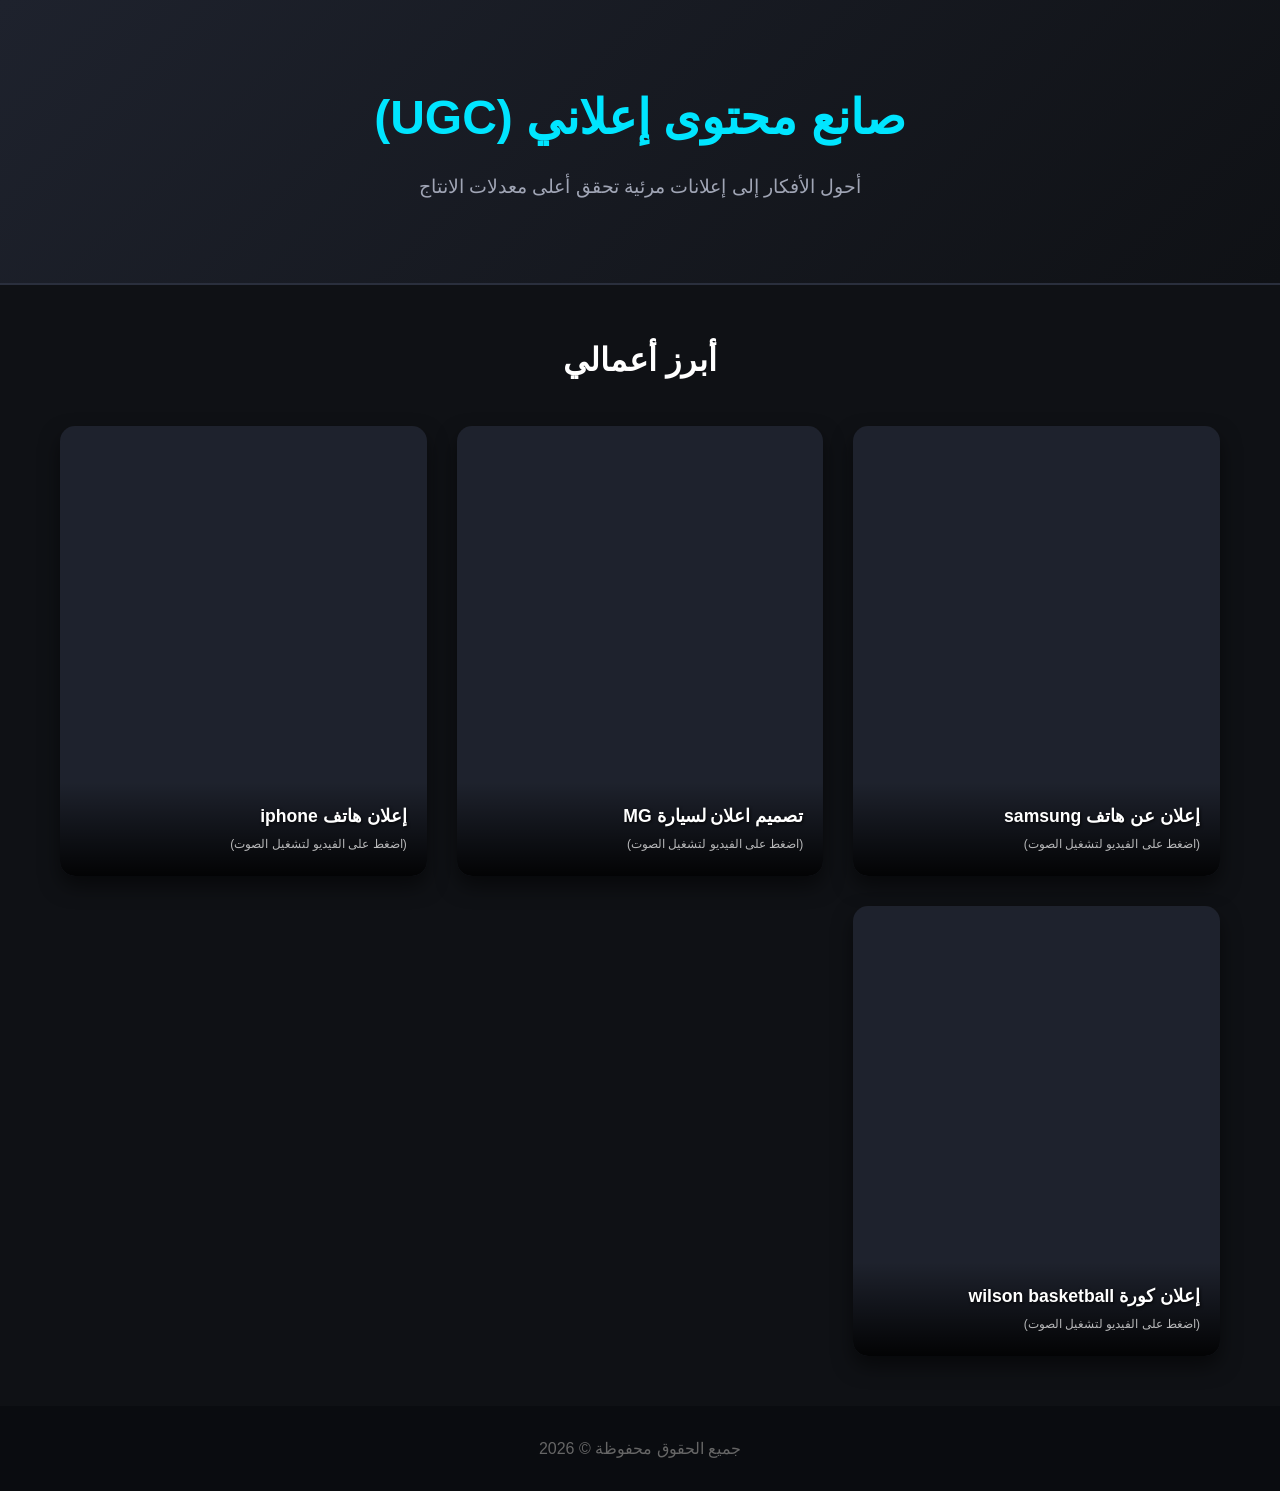
==== index.html @ fe723030 "Add files via upload" ====
<!DOCTYPE html>
<html lang="ar" dir="rtl">
<head>
    <meta charset="UTF-8">
    <meta name="viewport" content="width=device-width, initial-scale=1.0">
    <title>معرض أعمالي | إعلانات UGC</title>
    <!-- ربط ملف الـ CSS -->
    <link rel="stylesheet" href="style.css">
</head>
<body>

    <header class="hero">
        <h1>صانع محتوى إعلاني (UGC)</h1>
        <p>أحول الأفكار إلى إعلانات مرئية تحقق أعلى معدلات الانتاج</p>
    </header>

    <main class="portfolio-container">
        <h2>أبرز أعمالي</h2>
        <div class="grid">

            <!-- ========================================== -->
            <!-- مكان العمل الأول -->
            <!-- ========================================== -->
            <div class="portfolio-item">
                <div class="protection-layer" title="اضغط لتشغيل/كتم الصوت"></div> 
                <video class="ugc-video" src="samsung galaxy S26.mp4" autoplay loop muted playsinline disablePictureInPicture></video>
                
                <div class="item-info">
                    <h3>إعلان عن هاتف samsung</h3>
                    <span style="font-size: 12px; opacity: 0.7;">(اضغط على الفيديو لتشغيل الصوت)</span>
                </div>
            </div>

            <!-- ========================================== -->
            <!-- مكان العمل الثاني -->
            <!-- ========================================== -->
            <div class="portfolio-item">
                <div class="protection-layer" title="اضغط لتشغيل/كتم الصوت"></div>
                <video class="ugc-video" src="MG car.mp4" autoplay loop muted playsinline disablePictureInPicture></video>
                
                <div class="item-info">
                    <h3>تصميم اعلان لسيارة MG</h3>
                    <span style="font-size: 12px; opacity: 0.7;">(اضغط على الفيديو لتشغيل الصوت)</span>
                </div>
            </div>

            <!-- ========================================== -->
            <!-- مكان العمل الثالث -->
            <!-- ========================================== -->
            <div class="portfolio-item">
                <div class="protection-layer" title="اضغط لتشغيل/كتم الصوت"></div>
                <video class="ugc-video" src="iphone 17 promax.mp4" autoplay loop muted playsinline disablePictureInPicture></video>
                
                <div class="item-info">
                    <h3>إعلان هاتف iphone</h3>
                    <span style="font-size: 12px; opacity: 0.7;">(اضغط على الفيديو لتشغيل الصوت)</span>
                </div>
            </div>



            <!-- ========================================== -->
            <!-- مكان العمل الرابع -->
            <!-- ========================================== -->
            <div class="portfolio-item">
                <div class="protection-layer" title="اضغط لتشغيل/كتم الصوت"></div>
                <video class="ugc-video" src="wilson_nba_drv_pro_30s_ad.mp4" autoplay loop muted playsinline disablePictureInPicture></video>
                
                <div class="item-info">
                    <h3>إعلان كورة wilson basketball</h3>
                    <span style="font-size: 12px; opacity: 0.7;">(اضغط على الفيديو لتشغيل الصوت)</span>
                </div>
            </div>

        </div>
    </main>

    <footer>
        <p>جميع الحقوق محفوظة &copy; 2026</p>
    </footer>

    <!-- ربط ملف الـ JavaScript -->
    <script src="script.js"></script>
</body>
</html>
---- style.css ----
/* إعدادات عامة */
* {
    margin: 0;
    padding: 0;
    box-sizing: border-box;
    font-family: 'Segoe UI', Tahoma, Geneva, Verdana, sans-serif;
}

body {
    background-color: #0f1115;
    color: #ffffff;
    line-height: 1.6;
}

/* قسم الترحيب العلوي */
.hero {
    text-align: center;
    padding: 80px 20px;
    background: linear-gradient(135deg, #1e222d 0%, #0f1115 100%);
    border-bottom: 2px solid #2a2f3d;
}

.hero h1 {
    font-size: 3rem;
    color: #00e5ff;
    margin-bottom: 15px;
}

.hero p {
    font-size: 1.2rem;
    color: #a0a5b5;
}

/* حاوية معرض الأعمال */
.portfolio-container {
    max-width: 1200px;
    margin: 50px auto;
    padding: 0 20px;
}

.portfolio-container h2 {
    text-align: center;
    font-size: 2rem;
    margin-bottom: 40px;
    color: #ffffff;
}

/* شبكة العرض (Grid) */
.grid {
    display: grid;
    grid-template-columns: repeat(auto-fit, minmax(300px, 1fr));
    gap: 30px;
}

/* بطاقة العمل الواحدة */
.portfolio-item {
    position: relative;
    border-radius: 15px;
    overflow: hidden;
    background-color: #1e222d;
    box-shadow: 0 10px 20px rgba(0,0,0,0.5);
    transition: transform 0.3s ease;
}

.portfolio-item:hover {
    transform: translateY(-5px);
}

/* الفيديوهات والصور داخل البطاقة */
.portfolio-item video, 
.portfolio-item img {
    width: 100%;
    height: 450px;
    object-fit: cover;
    display: block;
    pointer-events: none; /* يمنع التفاعل مع الفيديو مباشرة */
}

/* طبقة الحماية الشفافة التي تمنع النقر والتحميل */
.protection-layer {
    position: absolute;
    top: 0;
    left: 0;
    width: 100%;
    height: 100%;
    z-index: 10;
    cursor: default;
}

/* معلومات العمل أسفل البطاقة */
.item-info {
    position: absolute;
    bottom: 0;
    left: 0;
    width: 100%;
    padding: 20px;
    background: linear-gradient(to top, rgba(0,0,0,0.9) 0%, rgba(0,0,0,0) 100%);
    z-index: 11; /* يجب أن تكون أعلى من طبقة الحماية لكي يظهر النص */
}

.item-info h3 {
    font-size: 1.1rem;
    color: #fff;
    text-shadow: 1px 1px 3px rgba(0,0,0,0.8);
}

/* تذييل الصفحة */
footer {
    text-align: center;
    padding: 30px;
    background-color: #0a0c10;
    color: #666;
    margin-top: 50px;
}
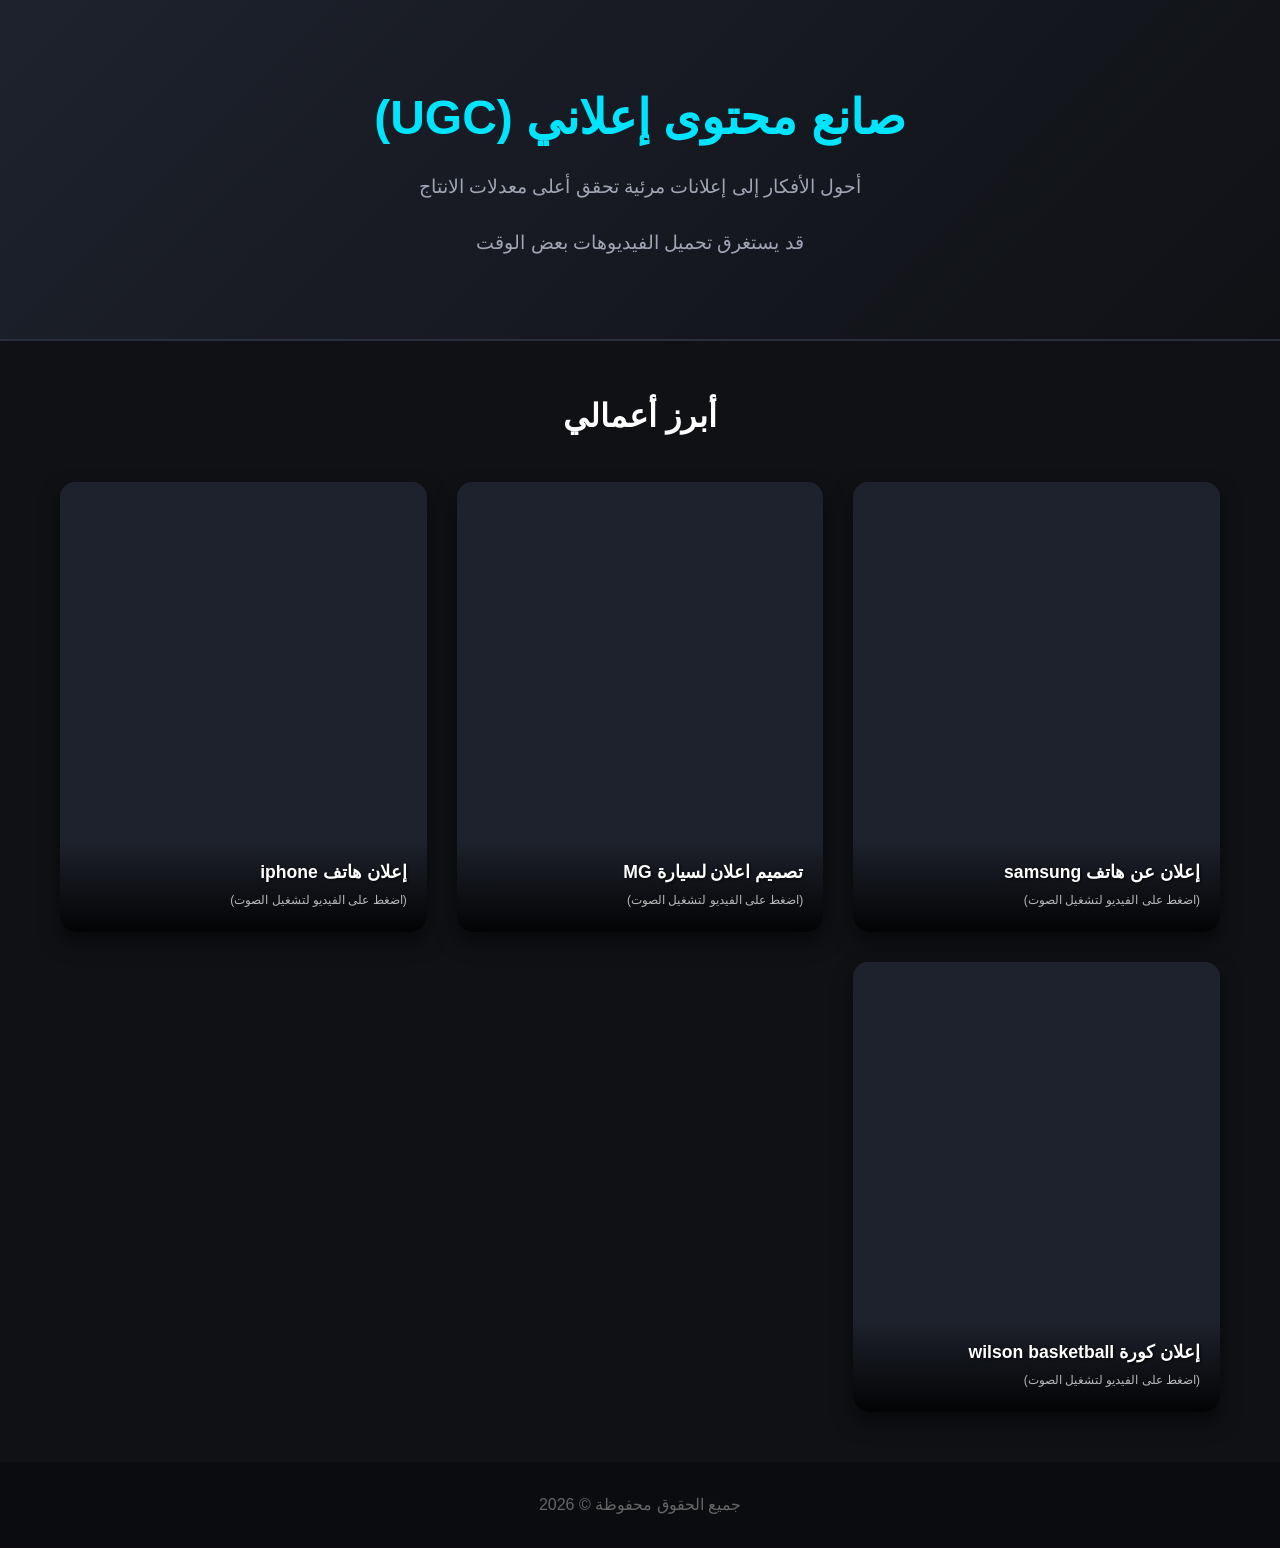
==== commit 67eb4e82: "Add files via upload" ====
--- a/index.html
+++ b/index.html
@@ -11,7 +11,8 @@
 
     <header class="hero">
         <h1>صانع محتوى إعلاني (UGC)</h1>
-        <p>أحول الأفكار إلى إعلانات مرئية تحقق أعلى معدلات الانتاج</p>
+        <p>أحول الأفكار إلى إعلانات مرئية تحقق أعلى معدلات الانتاج</p><br>
+        <p>قد يستغرق تحميل الفيديوهات بعض الوقت</p>
     </header>
 
     <main class="portfolio-container">
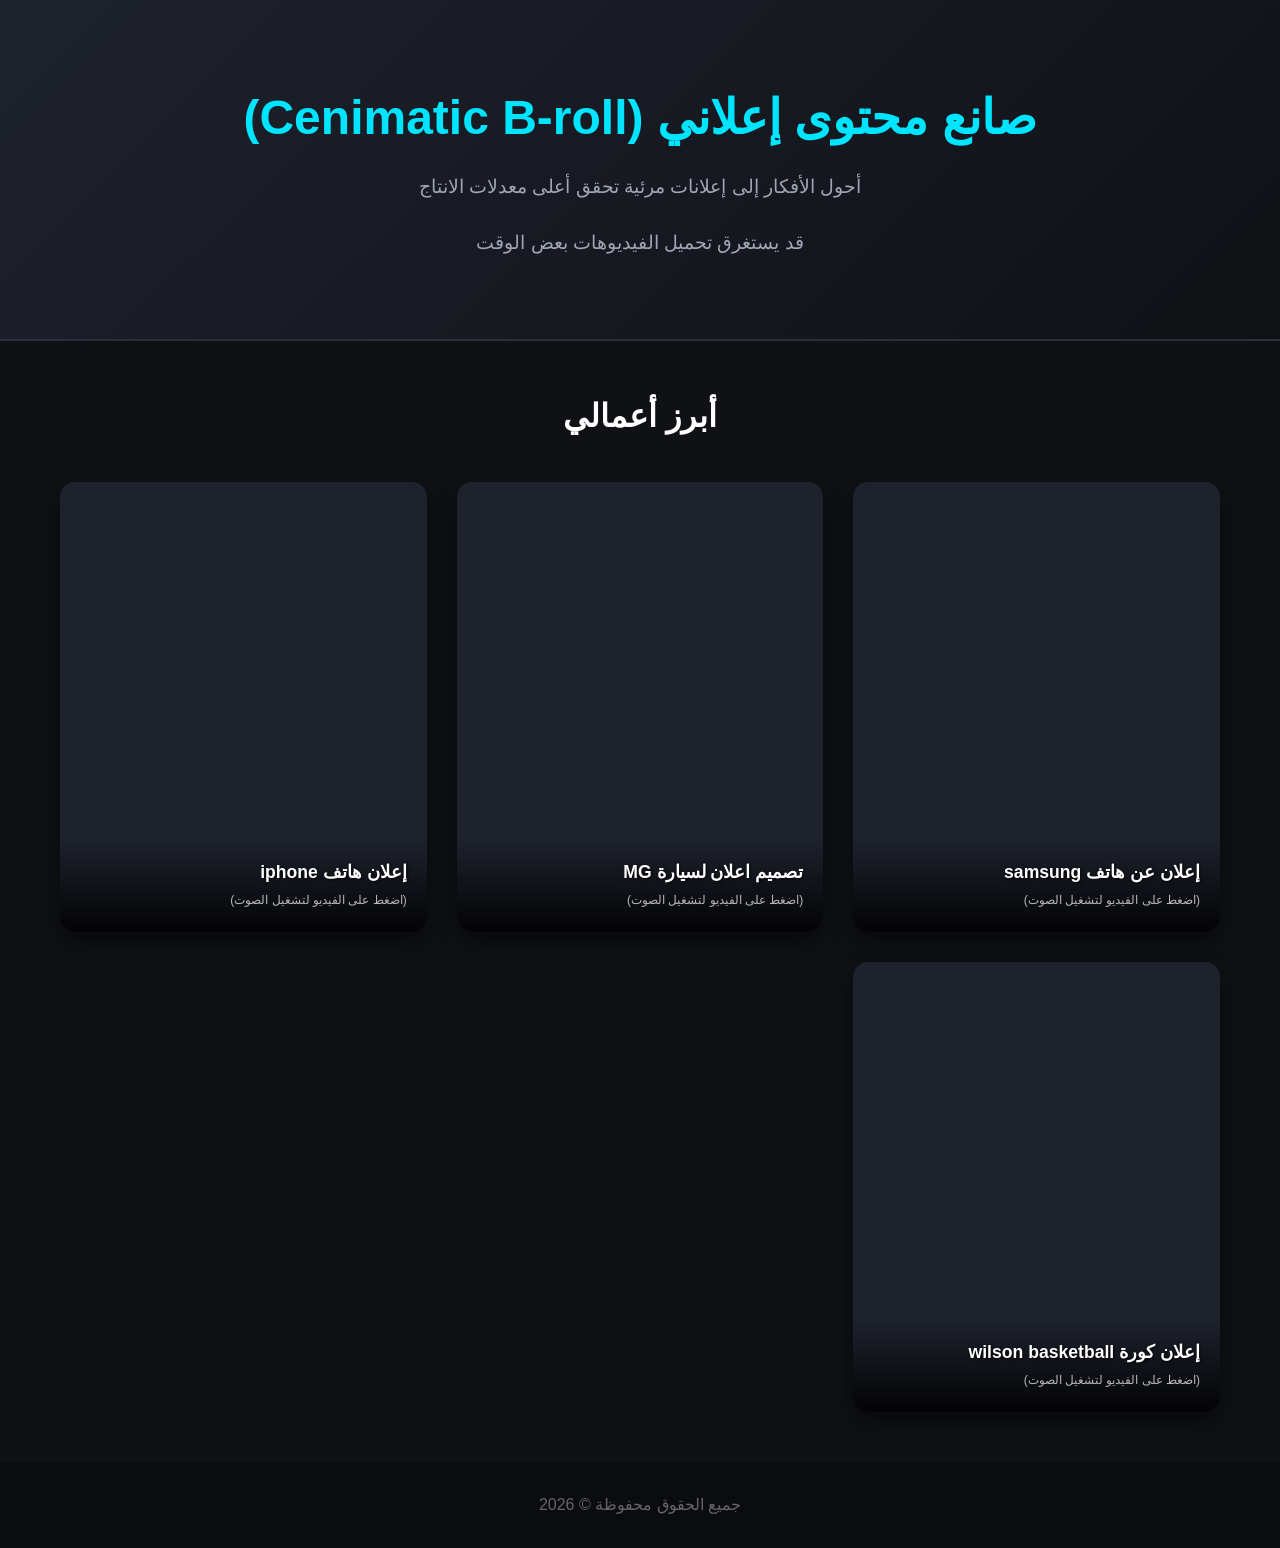
==== commit 39ef8302: "Add files via upload" ====
--- a/index.html
+++ b/index.html
@@ -3,14 +3,14 @@
 <head>
     <meta charset="UTF-8">
     <meta name="viewport" content="width=device-width, initial-scale=1.0">
-    <title>معرض أعمالي | إعلانات UGC</title>
+    <title>معرض أعمالي | إعلانات Cenimatic B-roll</title>
     <!-- ربط ملف الـ CSS -->
     <link rel="stylesheet" href="style.css">
 </head>
 <body>
 
     <header class="hero">
-        <h1>صانع محتوى إعلاني (UGC)</h1>
+        <h1>صانع محتوى إعلاني (Cenimatic B-roll)</h1>
         <p>أحول الأفكار إلى إعلانات مرئية تحقق أعلى معدلات الانتاج</p><br>
         <p>قد يستغرق تحميل الفيديوهات بعض الوقت</p>
     </header>
@@ -24,7 +24,9 @@
             <!-- ========================================== -->
             <div class="portfolio-item">
                 <div class="protection-layer" title="اضغط لتشغيل/كتم الصوت"></div> 
-                <video class="ugc-video" src="samsung galaxy S26.mp4" autoplay loop muted playsinline disablePictureInPicture></video>
+                <video class="ugc-video" src="samsung galaxy S26.mp4" autoplay loop muted playsinline disablePictureInPicture>
+                    <source src="https://res.cloudinary.com/your-cloud-name/video/upload/v12345678/your-video.mp4" type="video/mp4">
+                </video>
                 
                 <div class="item-info">
                     <h3>إعلان عن هاتف samsung</h3>
@@ -37,8 +39,10 @@
             <!-- ========================================== -->
             <div class="portfolio-item">
                 <div class="protection-layer" title="اضغط لتشغيل/كتم الصوت"></div>
-                <video class="ugc-video" src="MG car.mp4" autoplay loop muted playsinline disablePictureInPicture></video>
-                
+                <video class="ugc-video" src="MG car.mp4" autoplay loop muted playsinline disablePictureInPicture>
+                    <source src="https://res.cloudinary.com/your-cloud-name/video/upload/v12345678/your-video.mp4" type="video/mp4">
+                </video>
+
                 <div class="item-info">
                     <h3>تصميم اعلان لسيارة MG</h3>
                     <span style="font-size: 12px; opacity: 0.7;">(اضغط على الفيديو لتشغيل الصوت)</span>
@@ -50,7 +54,9 @@
             <!-- ========================================== -->
             <div class="portfolio-item">
                 <div class="protection-layer" title="اضغط لتشغيل/كتم الصوت"></div>
-                <video class="ugc-video" src="iphone 17 promax.mp4" autoplay loop muted playsinline disablePictureInPicture></video>
+                <video class="ugc-video" src="iphone 17 promax.mp4" autoplay loop muted playsinline disablePictureInPicture>
+                    <source src="https://res.cloudinary.com/your-cloud-name/video/upload/v12345678/your-video.mp4" type="video/mp4">
+                </video>
                 
                 <div class="item-info">
                     <h3>إعلان هاتف iphone</h3>
@@ -65,7 +71,9 @@
             <!-- ========================================== -->
             <div class="portfolio-item">
                 <div class="protection-layer" title="اضغط لتشغيل/كتم الصوت"></div>
-                <video class="ugc-video" src="wilson_nba_drv_pro_30s_ad.mp4" autoplay loop muted playsinline disablePictureInPicture></video>
+                <video class="ugc-video" src="wilson_nba_drv_pro_30s_ad.mp4" autoplay loop muted playsinline disablePictureInPicture>
+                    <source src="https://res.cloudinary.com/your-cloud-name/video/upload/v12345678/your-video.mp4" type="video/mp4">
+                </video>
                 
                 <div class="item-info">
                     <h3>إعلان كورة wilson basketball</h3>
--- a/style.css
+++ b/style.css
@@ -1,114 +1,114 @@
-/* إعدادات عامة */
-* {
-    margin: 0;
-    padding: 0;
-    box-sizing: border-box;
-    font-family: 'Segoe UI', Tahoma, Geneva, Verdana, sans-serif;
-}
-
-body {
-    background-color: #0f1115;
-    color: #ffffff;
-    line-height: 1.6;
-}
-
-/* قسم الترحيب العلوي */
-.hero {
-    text-align: center;
-    padding: 80px 20px;
-    background: linear-gradient(135deg, #1e222d 0%, #0f1115 100%);
-    border-bottom: 2px solid #2a2f3d;
-}
-
-.hero h1 {
-    font-size: 3rem;
-    color: #00e5ff;
-    margin-bottom: 15px;
-}
-
-.hero p {
-    font-size: 1.2rem;
-    color: #a0a5b5;
-}
-
-/* حاوية معرض الأعمال */
-.portfolio-container {
-    max-width: 1200px;
-    margin: 50px auto;
-    padding: 0 20px;
-}
-
-.portfolio-container h2 {
-    text-align: center;
-    font-size: 2rem;
-    margin-bottom: 40px;
-    color: #ffffff;
-}
-
-/* شبكة العرض (Grid) */
-.grid {
-    display: grid;
-    grid-template-columns: repeat(auto-fit, minmax(300px, 1fr));
-    gap: 30px;
-}
-
-/* بطاقة العمل الواحدة */
-.portfolio-item {
-    position: relative;
-    border-radius: 15px;
-    overflow: hidden;
-    background-color: #1e222d;
-    box-shadow: 0 10px 20px rgba(0,0,0,0.5);
-    transition: transform 0.3s ease;
-}
-
-.portfolio-item:hover {
-    transform: translateY(-5px);
-}
-
-/* الفيديوهات والصور داخل البطاقة */
-.portfolio-item video, 
-.portfolio-item img {
-    width: 100%;
-    height: 450px;
-    object-fit: cover;
-    display: block;
-    pointer-events: none; /* يمنع التفاعل مع الفيديو مباشرة */
-}
-
-/* طبقة الحماية الشفافة التي تمنع النقر والتحميل */
-.protection-layer {
-    position: absolute;
-    top: 0;
-    left: 0;
-    width: 100%;
-    height: 100%;
-    z-index: 10;
-    cursor: default;
-}
-
-/* معلومات العمل أسفل البطاقة */
-.item-info {
-    position: absolute;
-    bottom: 0;
-    left: 0;
-    width: 100%;
-    padding: 20px;
-    background: linear-gradient(to top, rgba(0,0,0,0.9) 0%, rgba(0,0,0,0) 100%);
-    z-index: 11; /* يجب أن تكون أعلى من طبقة الحماية لكي يظهر النص */
-}
-
-.item-info h3 {
-    font-size: 1.1rem;
-    color: #fff;
-    text-shadow: 1px 1px 3px rgba(0,0,0,0.8);
-}
-
-/* تذييل الصفحة */
-footer {
-    text-align: center;
-    padding: 30px;
-    background-color: #0a0c10;
-    color: #666;
-    margin-top: 50px;
+/* إعدادات عامة */
+* {
+    margin: 0;
+    padding: 0;
+    box-sizing: border-box;
+    font-family: 'Segoe UI', Tahoma, Geneva, Verdana, sans-serif;
+}
+
+body {
+    background-color: #0f1115;
+    color: #ffffff;
+    line-height: 1.6;
+}
+
+/* قسم الترحيب العلوي */
+.hero {
+    text-align: center;
+    padding: 80px 20px;
+    background: linear-gradient(135deg, #1e222d 0%, #0f1115 100%);
+    border-bottom: 2px solid #2a2f3d;
+}
+
+.hero h1 {
+    font-size: 3rem;
+    color: #00e5ff;
+    margin-bottom: 15px;
+}
+
+.hero p {
+    font-size: 1.2rem;
+    color: #a0a5b5;
+}
+
+/* حاوية معرض الأعمال */
+.portfolio-container {
+    max-width: 1200px;
+    margin: 50px auto;
+    padding: 0 20px;
+}
+
+.portfolio-container h2 {
+    text-align: center;
+    font-size: 2rem;
+    margin-bottom: 40px;
+    color: #ffffff;
+}
+
+/* شبكة العرض (Grid) */
+.grid {
+    display: grid;
+    grid-template-columns: repeat(auto-fit, minmax(300px, 1fr));
+    gap: 30px;
+}
+
+/* بطاقة العمل الواحدة */
+.portfolio-item {
+    position: relative;
+    border-radius: 15px;
+    overflow: hidden;
+    background-color: #1e222d;
+    box-shadow: 0 10px 20px rgba(0,0,0,0.5);
+    transition: transform 0.3s ease;
+}
+
+.portfolio-item:hover {
+    transform: translateY(-5px);
+}
+
+/* الفيديوهات والصور داخل البطاقة */
+.portfolio-item video, 
+.portfolio-item img {
+    width: 100%;
+    height: 450px;
+    object-fit: cover;
+    display: block;
+    pointer-events: none; /* يمنع التفاعل مع الفيديو مباشرة */
+}
+
+/* طبقة الحماية الشفافة التي تمنع النقر والتحميل */
+.protection-layer {
+    position: absolute;
+    top: 0;
+    left: 0;
+    width: 100%;
+    height: 100%;
+    z-index: 10;
+    cursor: default;
+}
+
+/* معلومات العمل أسفل البطاقة */
+.item-info {
+    position: absolute;
+    bottom: 0;
+    left: 0;
+    width: 100%;
+    padding: 20px;
+    background: linear-gradient(to top, rgba(0,0,0,0.9) 0%, rgba(0,0,0,0) 100%);
+    z-index: 11; /* يجب أن تكون أعلى من طبقة الحماية لكي يظهر النص */
+}
+
+.item-info h3 {
+    font-size: 1.1rem;
+    color: #fff;
+    text-shadow: 1px 1px 3px rgba(0,0,0,0.8);
+}
+
+/* تذييل الصفحة */
+footer {
+    text-align: center;
+    padding: 30px;
+    background-color: #0a0c10;
+    color: #666;
+    margin-top: 50px;
 }
